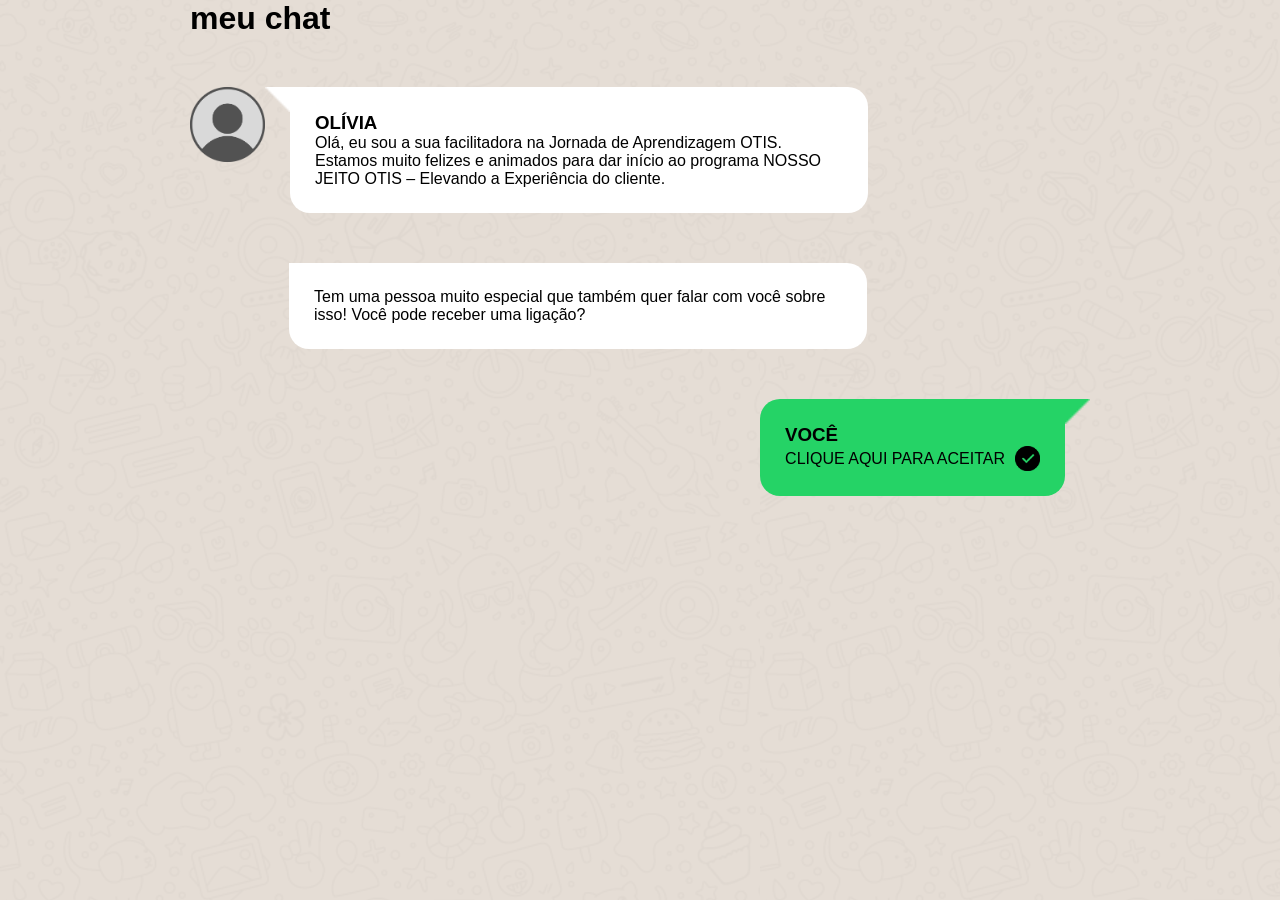
==== index.html @ 0efed778 "Initial commit" ====
<!DOCTYPE html>
<html lang="pt-br">

<head>
    <meta charset="UTF-8">
    <meta name="viewport" content="width=device-width, initial-scale=1.0">
    <link rel="stylesheet" href="style.css">
    <link rel="icon" type="image/png" href="./img/avatar.png">
    <title>meu_chatBot</title>
</head>

<body>
    <header class="container">
        <h1>meu chat</h1>
    </header>

    <section class="sec01 container">
        <div class="quest01">
            <img src="./img/avatar.png" alt="" srcset="">
            <div class="boxbr">
                <img src="./img/question_br.png" alt="" srcset="">
                <div class="boxtxtBR">
                    <h3 class="avatar_name">nome do avatar</h3>
                    <p>Olá, eu sou a sua facilitadora na Jornada de Aprendizagem OTIS.
                        <br>Estamos muito felizes e
                        animados para dar início ao programa NOSSO JEITO OTIS – Elevando a Experiência do cliente.</p>
                </div>
            </div>
        </div>


        <div class="quest02">
            <img src="./img/avatar_blank.png" alt="" srcset="">
            <div class="boxbr">
                <img src="./img/question_blank.png" alt="" srcset="">
                <div class="boxtxtBR">
                    <p>Tem uma pessoa muito especial que também quer falar com você sobre isso! Você pode receber uma
                        ligação?</p>
                </div>
            </div>
        </div>




        <div class="resp01">
            <div class="boxvd">
                <div class="boxtxtVD">
                    <h3>VOCÊ</h3>
                    <div class="flex">
                        <p>CLIQUE AQUI PARA ACEITAR</p>
                        <img class="ok" src="./img/ok.png" alt="" srcset="">
                    </div>
                </div>
                <img src="./img/question_vd.png" alt="" srcset="">
            </div>
        </div>
    </section>


    <section class="sec02 container">

        <div class="quest01">
            <img src="./img/avatar.png" alt="" srcset="">
            <div class="boxbr">
                <img src="./img/question_br.png" alt="" srcset="">
                <div class="boxtxtBR">
                    <h3>OLÍVIA</h3>
                    <p>Mas antes, me ajuda com uma questão? Como você gostaria de ser chamado(a)? Pode ser nome, apelido
                        – como você quiser...</p>
                </div>
            </div>
        </div>


            <div class="resp01">
            <div class="boxvd">
                <div class="boxtxtVD">
                    <h3>VOCÊ</h3>
                    <div class="flex">
                        <p>Escreve seu nome:</p>
                        <input class="name" type="text">
                        <img class="next" src="./img/next.png" alt="" srcset="">
                    </div>
                </div>
                <img src="./img/question_vd.png" alt="" srcset="">
            </div>
        </div>

    </section>


    <section class="sec03 container">

            <div class="quest01">
            <img src="./img/avatar.png" alt="" srcset="">
            <div class="boxbr">
                <img src="./img/question_br.png" alt="" srcset="">
                <div class="boxtxtBR">
                    <h3>OLÍVIA</h3>
                    <p><span id="nomeDigitado"></span>, agora sim, vou colocar os dois na ligação.</p>
                </div>
            </div>
        </div>

    </section>


</body>
<script src="./script.js"></script>

</html>
---- style.css ----
* {
  margin: 0;
  padding: 0;
  box-sizing: border-box;
  font-family: "Lucida Sans", "Lucida Sans Regular", "Lucida Grande",
    "Lucida Sans Unicode", Geneva, Verdana, sans-serif;
}

body {
  background-image: url("./img/background.png");
}

.span{
    font-weight: 700;
}

input{
    margin-left: 5px;
    height: 30px;
    border: none;
}

.flex {
  display: flex;
  align-items: center;
}

.container {
  max-width: 900px;
  /* border: 1px solid red; */
  margin: 0 auto;
}

.sec01,
.sec02 {
  margin-top: 50px;
}

.sec02,
.sec03 {
  display: none;
}

.quest01,
.quest02 {
  margin-top: 50px;
  display: flex;

  img {
    width: 75px;
    height: 75px;
  }
}

.boxbr {
  display: flex;

  img {
    width: 25px;
    height: 25px;
  }
}

.boxtxtBR {
  width: 70%;
  background-color: white;
  padding: 25px;
  border-radius: 0 20px 20px;
}

.boxvd {
  display: flex;

  img {
    width: 25px;
    height: 25px;
  }
}

.boxtxtVD {
  background-color: #25d366;
  padding: 25px;
  border-radius: 20px 0px 20px 20px;
}

.resp01 {
  margin-top: 50px;
  display: flex;
  justify-content: flex-end;
}

.ok,
.next {
  margin-left: 10px;
  cursor: pointer;
}



/* Animações */


.quest01 {
  opacity: 0;
  animation: aparecer 0.5s ease forwards;
  animation-delay: 1s;
}

.quest02 {
  opacity: 0;
  animation: aparecer 0.5s ease forwards;
  animation-delay: 2s;
}

.resp01 {
  opacity: 0;
  animation: aparecer 0.5s ease forwards;
  animation-delay: 3s;
}

@keyframes aparecer {
  to {
    opacity: 1;
    transform: translateY(0);
  }
}
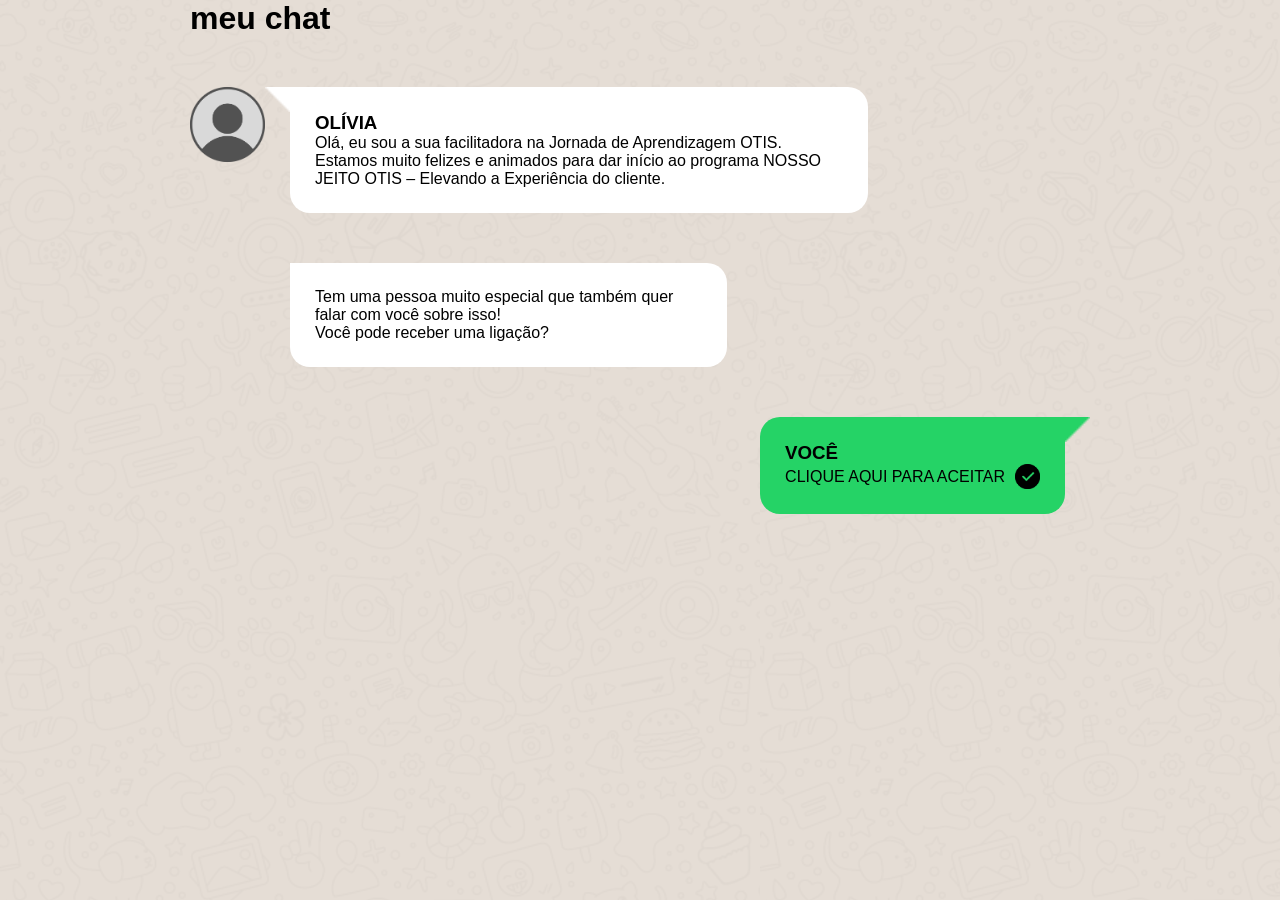
==== commit 54cb62e1: "style: Ajustes css" ====
--- a/index.html
+++ b/index.html
@@ -34,8 +34,8 @@
             <div class="boxbr">
                 <img src="./img/question_blank.png" alt="" srcset="">
                 <div class="boxtxtBR">
-                    <p>Tem uma pessoa muito especial que também quer falar com você sobre isso! Você pode receber uma
-                        ligação?</p>
+                    <p>Tem uma pessoa muito especial que também quer falar com você sobre isso!
+                        <br>Você pode receber uma ligação?</p>
                 </div>
             </div>
         </div>
@@ -66,7 +66,7 @@
                 <img src="./img/question_br.png" alt="" srcset="">
                 <div class="boxtxtBR">
                     <h3>OLÍVIA</h3>
-                    <p>Mas antes, me ajuda com uma questão? Como você gostaria de ser chamado(a)? Pode ser nome, apelido
+                    <p>Mas antes, me ajuda com uma questão?<br>Como você gostaria de ser chamado(a)?<br>Pode ser nome, apelido
                         – como você quiser...</p>
                 </div>
             </div>
--- a/style.css
+++ b/style.css
@@ -10,14 +10,14 @@
   background-image: url("./img/background.png");
 }
 
-.span{
-    font-weight: 700;
+.span {
+  font-weight: 700;
 }
 
-input{
-    margin-left: 5px;
-    height: 30px;
-    border: none;
+input {
+  margin-left: 5px;
+  height: 30px;
+  border: none;
 }
 
 .flex {
@@ -124,3 +124,24 @@
     transform: translateY(0);
   }
 }
+
+
+@media (max-width: 750px) {
+
+  .quest01,
+  .quest02 {
+    img {
+      width: 45px;
+      height: 45px;
+    }
+  }
+
+  .boxvd,
+  .boxbr{
+    img {
+      width: 15px;
+      height: 15px;
+    }
+  }
+
+}
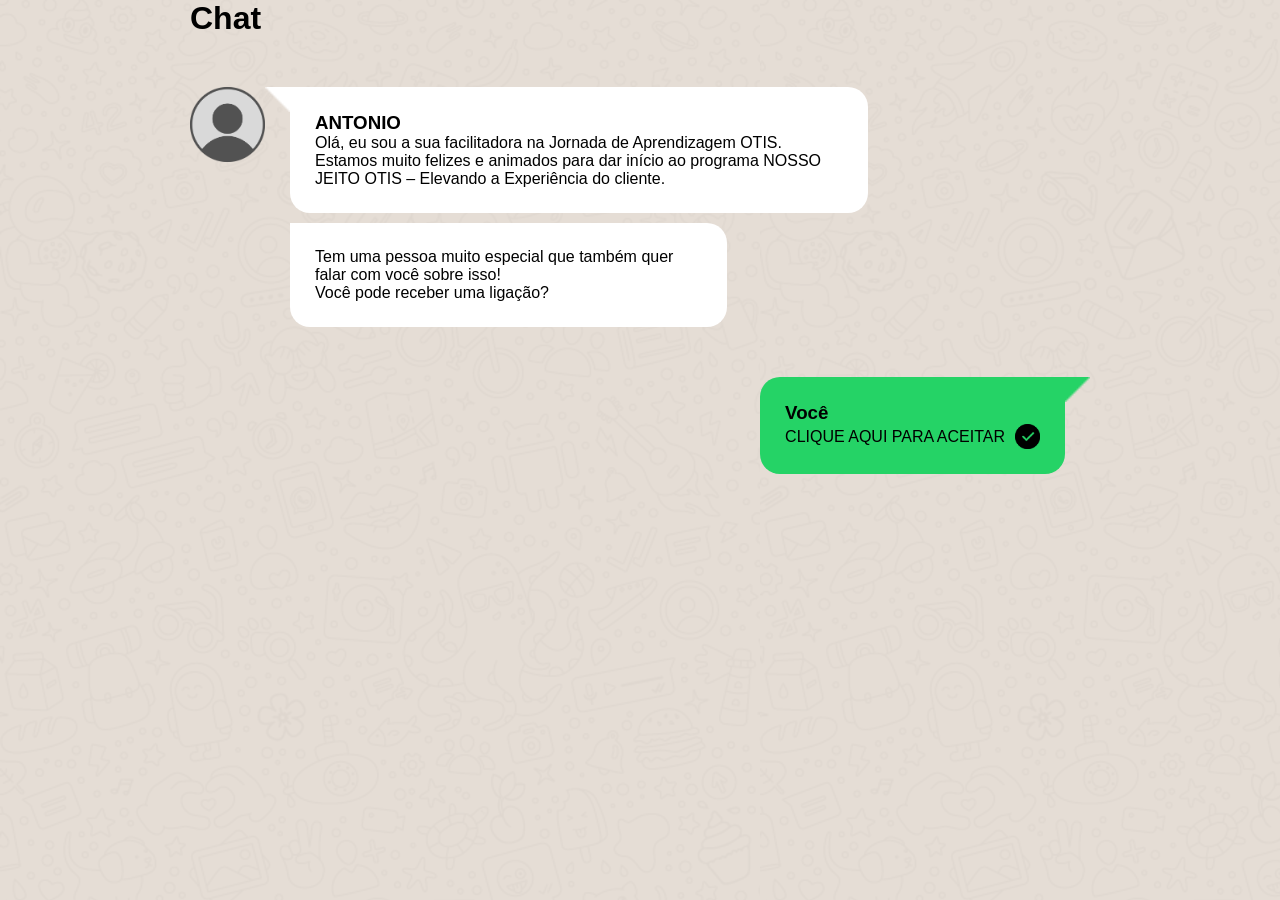
==== commit 25539240: "style: ajustes class e ids" ====
--- a/index.html
+++ b/index.html
@@ -1,26 +1,24 @@
 <!DOCTYPE html>
 <html lang="pt-br">
-
 <head>
     <meta charset="UTF-8">
     <meta name="viewport" content="width=device-width, initial-scale=1.0">
     <link rel="stylesheet" href="style.css">
     <link rel="icon" type="image/png" href="./img/avatar.png">
-    <title>meu_chatBot</title>
+    <title>ChatBot</title>
 </head>
-
 <body>
-    <header class="container">
-        <h1>meu chat</h1>
+    <header class="layout-container">
+        <h1>Chat</h1>
     </header>
 
-    <section class="sec01 container">
-        <div class="quest01">
-            <img src="./img/avatar.png" alt="" srcset="">
-            <div class="boxbr">
-                <img src="./img/question_br.png" alt="" srcset="">
-                <div class="boxtxtBR">
-                    <h3 class="avatar_name">nome do avatar</h3>
+    <section class="section-inicio layout-container">
+        <div class="mensagem-avatar">
+            <img src="./img/avatar.png" alt="">
+            <div class="balcao-avatar">
+                <img src="./img/question_br.png" alt="">
+                <div class="mensagem-avatar-texto">
+                    <h3 class="avatar-nome">Olívia</h3>
                     <p>Olá, eu sou a sua facilitadora na Jornada de Aprendizagem OTIS.
                         <br>Estamos muito felizes e
                         animados para dar início ao programa NOSSO JEITO OTIS – Elevando a Experiência do cliente.</p>
@@ -28,85 +26,71 @@
             </div>
         </div>
 
-
-        <div class="quest02">
-            <img src="./img/avatar_blank.png" alt="" srcset="">
-            <div class="boxbr">
-                <img src="./img/question_blank.png" alt="" srcset="">
-                <div class="boxtxtBR">
+        <div class="mensagem-avatar-secundario">
+            <img src="./img/avatar_blank.png" alt="">
+            <div class="balcao-avatar">
+                <img src="./img/question_blank.png" alt="">
+                <div class="mensagem-avatar-texto">
                     <p>Tem uma pessoa muito especial que também quer falar com você sobre isso!
                         <br>Você pode receber uma ligação?</p>
                 </div>
             </div>
         </div>
 
-
-
-
-        <div class="resp01">
-            <div class="boxvd">
-                <div class="boxtxtVD">
-                    <h3>VOCÊ</h3>
-                    <div class="flex">
+        <div class="resposta-usuario">
+            <div class="balcao-usuario">
+                <div class="mensagem-usuario-texto">
+                    <h3>Você</h3>
+                    <div class="linha-flex">
                         <p>CLIQUE AQUI PARA ACEITAR</p>
-                        <img class="ok" src="./img/ok.png" alt="" srcset="">
+                        <img class="btn-aceitar" src="./img/ok.png" alt="">
                     </div>
                 </div>
-                <img src="./img/question_vd.png" alt="" srcset="">
+                <img src="./img/question_vd.png" alt="">
             </div>
         </div>
     </section>
 
-
-    <section class="sec02 container">
-
-        <div class="quest01">
-            <img src="./img/avatar.png" alt="" srcset="">
-            <div class="boxbr">
-                <img src="./img/question_br.png" alt="" srcset="">
-                <div class="boxtxtBR">
-                    <h3>OLÍVIA</h3>
+    <section class="section-nome layout-container">
+        <div class="mensagem-avatar">
+            <img src="./img/avatar.png" alt="">
+            <div class="balcao-avatar">
+                <img src="./img/question_br.png" alt="">
+                <div class="mensagem-avatar-texto">
+                    <h3>Olívia</h3>
                     <p>Mas antes, me ajuda com uma questão?<br>Como você gostaria de ser chamado(a)?<br>Pode ser nome, apelido
                         – como você quiser...</p>
                 </div>
             </div>
         </div>
 
-
-            <div class="resp01">
-            <div class="boxvd">
-                <div class="boxtxtVD">
-                    <h3>VOCÊ</h3>
-                    <div class="flex">
+        <div class="resposta-usuario">
+            <div class="balcao-usuario">
+                <div class="mensagem-usuario-texto">
+                    <h3>Você</h3>
+                    <div class="linha-flex">
                         <p>Escreve seu nome:</p>
-                        <input class="name" type="text">
-                        <img class="next" src="./img/next.png" alt="" srcset="">
+                        <input class="campo-nome" type="text">
+                        <img class="btn-continuar" src="./img/next.png" alt="">
                     </div>
                 </div>
-                <img src="./img/question_vd.png" alt="" srcset="">
+                <img src="./img/question_vd.png" alt="">
             </div>
         </div>
-
     </section>
 
-
-    <section class="sec03 container">
-
-            <div class="quest01">
-            <img src="./img/avatar.png" alt="" srcset="">
-            <div class="boxbr">
-                <img src="./img/question_br.png" alt="" srcset="">
-                <div class="boxtxtBR">
-                    <h3>OLÍVIA</h3>
-                    <p><span id="nomeDigitado"></span>, agora sim, vou colocar os dois na ligação.</p>
+    <section class="section-final layout-container">
+        <div class="mensagem-avatar">
+            <img src="./img/avatar.png" alt="">
+            <div class="balcao-avatar">
+                <img src="./img/question_br.png" alt="">
+                <div class="mensagem-avatar-texto">
+                    <h3>Olívia</h3>
+                    <p><span id="nome-usuario"></span>, agora sim, vou colocar os dois na ligação.</p>
                 </div>
             </div>
         </div>
-
     </section>
-
-
 </body>
 <script src="./script.js"></script>
-
-</html>+</html>
--- a/style.css
+++ b/style.css
@@ -10,109 +10,104 @@
   background-image: url("./img/background.png");
 }
 
-.span {
-  font-weight: 700;
-}
-
 input {
   margin-left: 5px;
   height: 30px;
   border: none;
 }
 
-.flex {
+.linha-flex {
   display: flex;
   align-items: center;
 }
 
-.container {
+.layout-container {
   max-width: 900px;
-  /* border: 1px solid red; */
   margin: 0 auto;
 }
 
-.sec01,
-.sec02 {
+.section-inicio,
+.section-nome {
   margin-top: 50px;
 }
 
-.sec02,
-.sec03 {
+.section-nome,
+.section-final {
   display: none;
 }
 
-.quest01,
-.quest02 {
+.mensagem-avatar{
   margin-top: 50px;
   display: flex;
-
-  img {
-    width: 75px;
-    height: 75px;
-  }
 }
 
-.boxbr {
+.mensagem-avatar-secundario{
+  margin-top: 10px;
   display: flex;
-
-  img {
-    width: 25px;
-    height: 25px;
-  }
 }
 
-.boxtxtBR {
+.mensagem-avatar img,
+.mensagem-avatar-secundario img {
+  width: 75px;
+  height: 75px;
+}
+
+.balcao-avatar {
+  display: flex;
+}
+
+.balcao-avatar img {
+  width: 25px;
+  height: 25px;
+}
+
+.mensagem-avatar-texto {
   width: 70%;
   background-color: white;
   padding: 25px;
   border-radius: 0 20px 20px;
 }
 
-.boxvd {
+.balcao-usuario {
   display: flex;
-
-  img {
-    width: 25px;
-    height: 25px;
-  }
 }
 
-.boxtxtVD {
+.balcao-usuario img {
+  width: 25px;
+  height: 25px;
+}
+
+.mensagem-usuario-texto {
   background-color: #25d366;
   padding: 25px;
   border-radius: 20px 0px 20px 20px;
 }
 
-.resp01 {
+.resposta-usuario {
   margin-top: 50px;
   display: flex;
   justify-content: flex-end;
 }
 
-.ok,
-.next {
+.btn-aceitar,
+.btn-continuar {
   margin-left: 10px;
   cursor: pointer;
 }
 
-
-
-/* Animações */
-
-
-.quest01 {
+.mensagem-avatar {
   opacity: 0;
   animation: aparecer 0.5s ease forwards;
   animation-delay: 1s;
 }
 
-.quest02 {
+.mensagem-avatar-secundario {
   opacity: 0;
   animation: aparecer 0.5s ease forwards;
   animation-delay: 2s;
 }
 
-.resp01 {
+.resposta-usuario {
   opacity: 0;
   animation: aparecer 0.5s ease forwards;
   animation-delay: 3s;
@@ -125,23 +120,16 @@
   }
 }
 
-
 @media (max-width: 750px) {
-
-  .quest01,
-  .quest02 {
-    img {
-      width: 45px;
-      height: 45px;
-    }
+  .mensagem-avatar img,
+  .mensagem-avatar-secundario img {
+    width: 45px;
+    height: 45px;
   }
 
-  .boxvd,
-  .boxbr{
-    img {
-      width: 15px;
-      height: 15px;
-    }
+  .balcao-avatar img,
+  .balcao-usuario img {
+    width: 15px;
+    height: 15px;
   }
-
-}+}
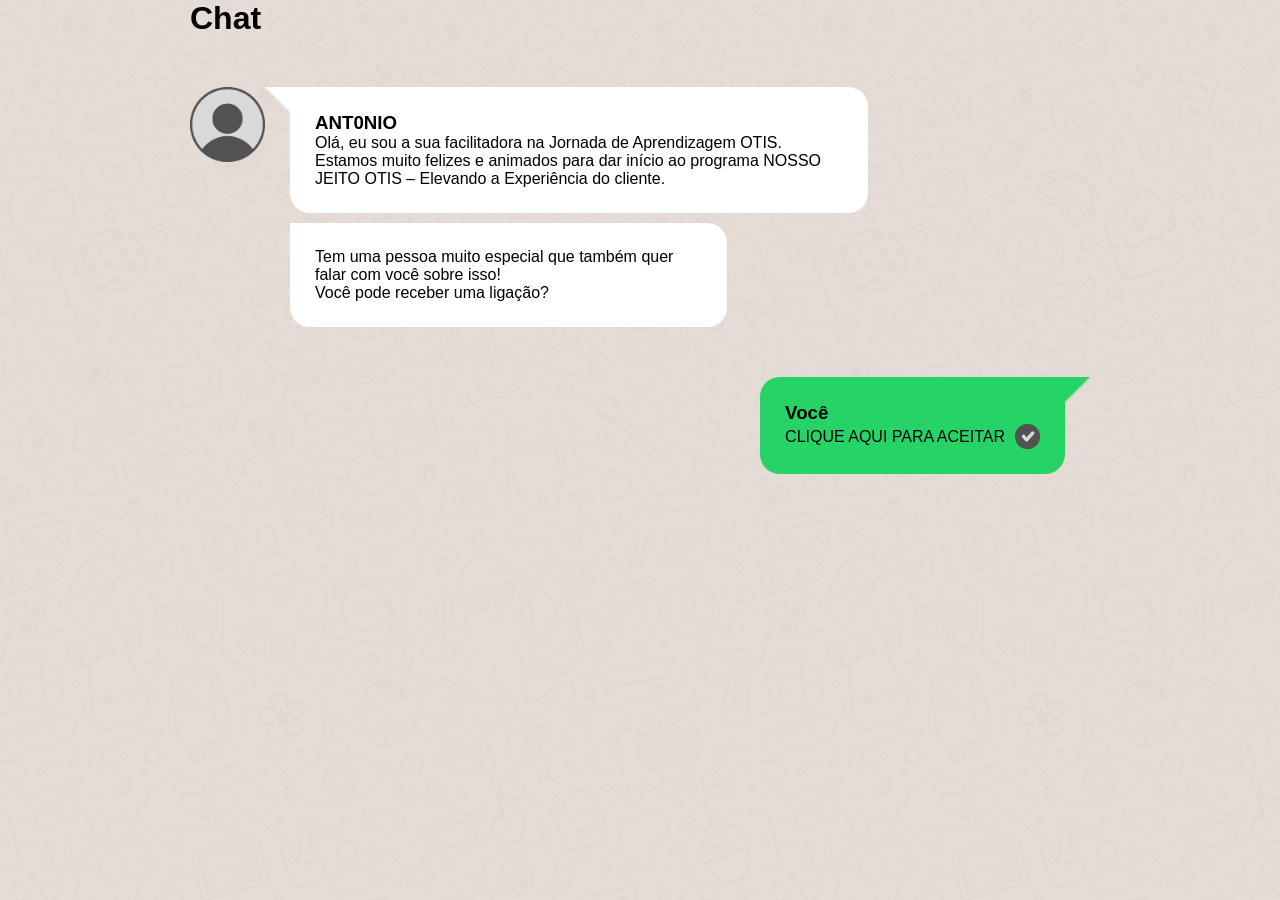
==== commit 41ac265f: "fix: ajuste no javascript - nome no avatar" ====
--- a/index.html
+++ b/index.html
@@ -20,7 +20,7 @@
                 <div class="mensagem-avatar-texto">
                     <h3 class="avatar-nome">Olívia</h3>
                     <p>Olá, eu sou a sua facilitadora na Jornada de Aprendizagem OTIS.
-                        <br>Estamos muito felizes e
+                        Estamos muito felizes e
                         animados para dar início ao programa NOSSO JEITO OTIS – Elevando a Experiência do cliente.</p>
                 </div>
             </div>
@@ -57,8 +57,8 @@
             <div class="balcao-avatar">
                 <img src="./img/question_br.png" alt="">
                 <div class="mensagem-avatar-texto">
-                    <h3>Olívia</h3>
-                    <p>Mas antes, me ajuda com uma questão?<br>Como você gostaria de ser chamado(a)?<br>Pode ser nome, apelido
+                    <h3 class="avatar-nome">Olívia</h3>
+                    <p>Mas antes, me ajuda com uma questão?<br>Como você gostaria de ser chamado(a)? Pode ser nome, apelido
                         – como você quiser...</p>
                 </div>
             </div>
@@ -85,7 +85,7 @@
             <div class="balcao-avatar">
                 <img src="./img/question_br.png" alt="">
                 <div class="mensagem-avatar-texto">
-                    <h3>Olívia</h3>
+                    <h3 class="avatar-nome">Olívia</h3>
                     <p><span id="nome-usuario"></span>, agora sim, vou colocar os dois na ligação.</p>
                 </div>
             </div>
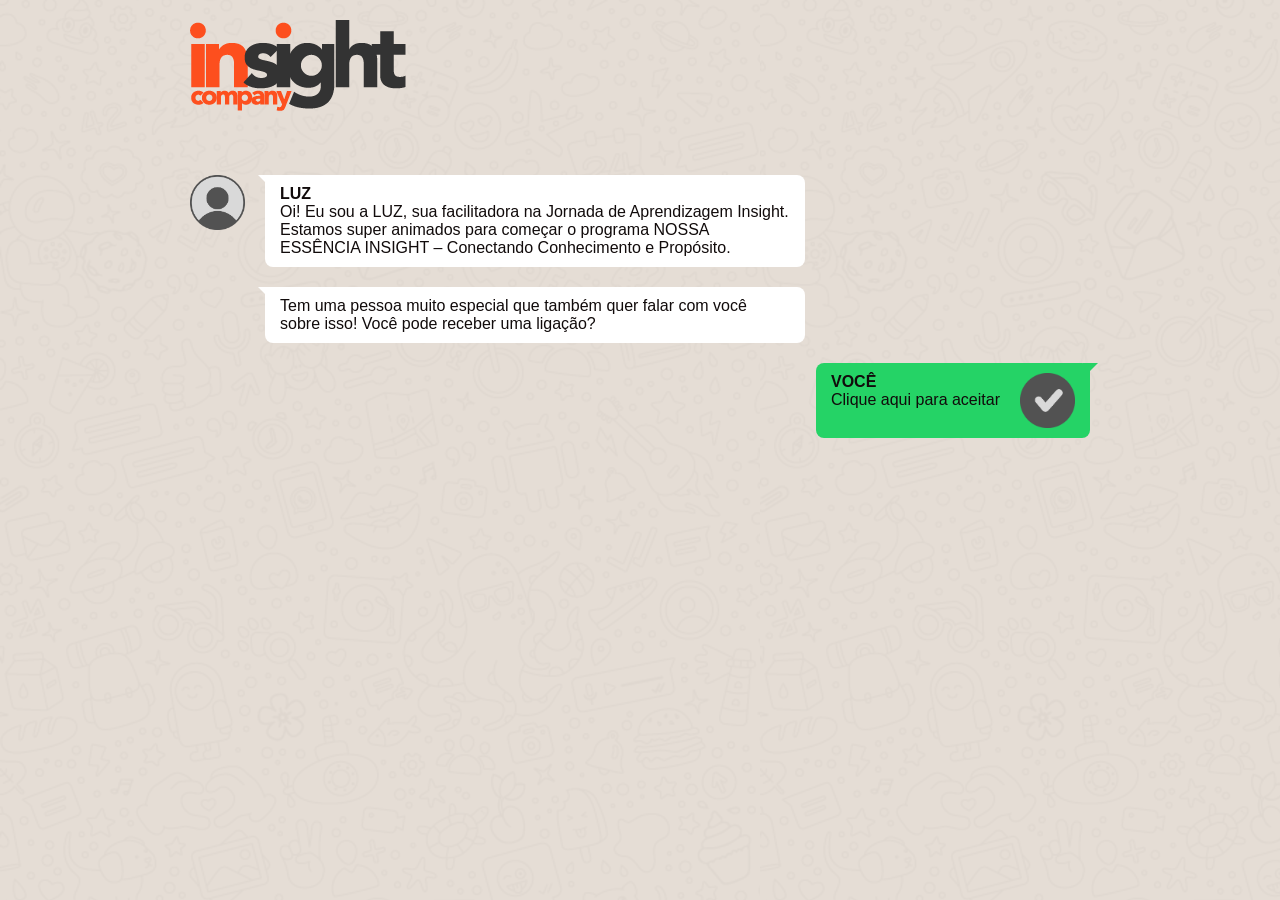
==== commit e1b9417f: "refactor: refeito o js e css" ====
--- a/index.html
+++ b/index.html
@@ -3,94 +3,141 @@
 <head>
     <meta charset="UTF-8">
     <meta name="viewport" content="width=device-width, initial-scale=1.0">
-    <link rel="stylesheet" href="style.css">
-    <link rel="icon" type="image/png" href="./img/avatar.png">
-    <title>ChatBot</title>
+    <link rel="stylesheet" href="./css/style.css">
+    <title>nome do chat</title>
 </head>
 <body>
-    <header class="layout-container">
-        <h1>Chat</h1>
+    <header class="container">
+        <div class="brand">
+            <img src="./img/brand.png" alt="" srcset="">
+        </div>
     </header>
 
-    <section class="section-inicio layout-container">
-        <div class="mensagem-avatar">
-            <img src="./img/avatar.png" alt="">
-            <div class="balcao-avatar">
-                <img src="./img/question_br.png" alt="">
-                <div class="mensagem-avatar-texto">
-                    <h3 class="avatar-nome">Olívia</h3>
-                    <p>Olá, eu sou a sua facilitadora na Jornada de Aprendizagem OTIS.
-                        Estamos muito felizes e
-                        animados para dar início ao programa NOSSO JEITO OTIS – Elevando a Experiência do cliente.</p>
+    <section class="container container-chat">
+        <div class="step-1">
+            <div class="container-question">
+                <div class="avatar">
+                    <img src="./img/avatar.png" alt="" srcset="">
+                </div>
+                <div class="question">
+                    <p>
+                        <b>
+                            <span class="nameAvatar">nome do avatar</span>
+                        </b>
+                        <br>
+                        Oi! Eu sou a <span class="nameAvatar">nome do avatar</span>, sua facilitadora na Jornada de Aprendizagem Insight. Estamos super animados para começar o programa NOSSA ESSÊNCIA INSIGHT – Conectando Conhecimento e Propósito.
+                            
+
+                    </p>
                 </div>
             </div>
         </div>
 
-        <div class="mensagem-avatar-secundario">
-            <img src="./img/avatar_blank.png" alt="">
-            <div class="balcao-avatar">
-                <img src="./img/question_blank.png" alt="">
-                <div class="mensagem-avatar-texto">
-                    <p>Tem uma pessoa muito especial que também quer falar com você sobre isso!
-                        <br>Você pode receber uma ligação?</p>
+        <div class="step-2">
+            <div class="container-question">
+                <div class="avatar">
+                    <img src="./img/avatar_blank.png" alt="" srcset="">
+                </div>
+                <div class="question">
+                    <p>
+                        Tem uma pessoa muito especial que também quer falar com você sobre isso! Você pode receber uma ligação? 
+                    </p>
                 </div>
             </div>
         </div>
 
-        <div class="resposta-usuario">
-            <div class="balcao-usuario">
-                <div class="mensagem-usuario-texto">
-                    <h3>Você</h3>
-                    <div class="linha-flex">
-                        <p>CLIQUE AQUI PARA ACEITAR</p>
-                        <img class="btn-aceitar" src="./img/ok.png" alt="">
-                    </div>
-                </div>
-                <img src="./img/question_vd.png" alt="">
-            </div>
-        </div>
-    </section>
+        <div class="step-3">
+            <div class="container-answer">
+                <div class="answer">
+                    <p>
+                        <b>VOCÊ</b>
+                        <br>
+                        Clique aqui para aceitar
+                    </p>
+                    <img class="btn-check" src="./img/ok.png" alt="" srcset="">
 
-    <section class="section-nome layout-container">
-        <div class="mensagem-avatar">
-            <img src="./img/avatar.png" alt="">
-            <div class="balcao-avatar">
-                <img src="./img/question_br.png" alt="">
-                <div class="mensagem-avatar-texto">
-                    <h3 class="avatar-nome">Olívia</h3>
-                    <p>Mas antes, me ajuda com uma questão?<br>Como você gostaria de ser chamado(a)? Pode ser nome, apelido
-                        – como você quiser...</p>
                 </div>
             </div>
         </div>
 
-        <div class="resposta-usuario">
-            <div class="balcao-usuario">
-                <div class="mensagem-usuario-texto">
-                    <h3>Você</h3>
-                    <div class="linha-flex">
-                        <p>Escreve seu nome:</p>
-                        <input class="campo-nome" type="text">
-                        <img class="btn-continuar" src="./img/next.png" alt="">
-                    </div>
+        <div class="step-4">
+            <div class="container-question">
+                <div class="avatar">
+                    <img src="./img/avatar.png" alt="" srcset="">
                 </div>
-                <img src="./img/question_vd.png" alt="">
-            </div>
-        </div>
-    </section>
+                <div class="question">
+                    <p>
+                        <b>
+                            <span class="nameAvatar">nome do avatar</span>
+                        </b>
+                        <br>
+                        Mas antes, me ajuda com uma questão? Como você gostaria de ser chamado(a)?  Pode ser nome, apelido – como você quiser...
+                            
 
-    <section class="section-final layout-container">
-        <div class="mensagem-avatar">
-            <img src="./img/avatar.png" alt="">
-            <div class="balcao-avatar">
-                <img src="./img/question_br.png" alt="">
-                <div class="mensagem-avatar-texto">
-                    <h3 class="avatar-nome">Olívia</h3>
-                    <p><span id="nome-usuario"></span>, agora sim, vou colocar os dois na ligação.</p>
+                    </p>
                 </div>
             </div>
         </div>
+
+        <div class="step-5">
+            <div class="container-answer">
+                <div class="answer">
+                    <p>
+                        <b>VOCÊ</b>
+                    </p><br>
+                    <input class="campo-nome" type="text" placeholder="Escreva seu nome">
+                    <img class="btn-next" src="./img/next.png" alt="" srcset="">
+
+                </div>
+            </div>
+        </div>
+
+        <div class="step-6">
+            <div class="container-question">
+                <div class="avatar">
+                    <img src="./img/avatar.png" alt="" srcset="">
+                </div>
+                <div class="question">
+                    <p>
+                        <b>
+                            <span class="nameAvatar">nome do avatar</span>
+                        </b>
+                        <br>
+                        <span class="userName">Nome do usuário</span>, agora sim, vou colocar os dois na ligação.
+                            
+                            
+
+                    </p>
+                </div>
+            </div>
+        </div>
+
+        <div class="step-7">
+            <div class="container-calling">
+                <div class="calling">
+                    <img src="./img/calling.png" alt="" srcset="">
+                    <audio id="ringtone" src="./audio/mobile-ringtone.mp3" preload="auto"></audio>
+                    <audio id="audio1" src="./audio/audio1.mp3" preload="auto"></audio>
+                </div>
+                <div class="box-btn">
+                    <a class="btn-start" href="javascript:void(0)">
+                        <img src="./img/answered-call.png" alt="" srcset="">
+                    </a>
+                    <a class="" href="javascript:void(0)">
+                        <img src="./img/declined-call.png" alt="" srcset="">
+                    </a>
+                </div>
+            </div>
+        </div>
+
+
+        
+
+
+
     </section>
+
+    
 </body>
-<script src="./script.js"></script>
-</html>
+<script src="./js/script.js"></script>
+</html>
--- a/css/style.css
+++ b/css/style.css
@@ -0,0 +1,226 @@
+* {
+    margin: 0;
+    padding: 0;
+    box-sizing: border-box;
+    font-family: Verdana, Geneva, Tahoma, sans-serif;
+}
+
+body {
+    background-image: url("../img/background.png");
+}
+
+.container {
+    max-width: 900px;
+    margin: 0 auto;
+}
+
+
+
+
+:root {
+    --cor-branco: #ffffff;
+    --cor-verde: #25d366;
+    --cor-texto: #110b0b;
+
+    --tamanho-texto: 16px;
+    --tamanho-titulo: 2rem;
+    --espacamento-padrao: 1rem;
+    --linha-altura: 1.5;
+    --margem-top: 20px;
+    --margem-bottom: 20px;
+    --margem-right: 20px;
+    --margem-left: 20px;
+    --border-radius: 8px;
+}
+
+.brand{
+    margin-top: 20px;
+    margin-bottom: 60px;
+}
+
+.container-chat {
+    margin-top: var(--margem-top);
+}
+
+.container-question {
+    display: flex;
+}
+
+.avatar {
+    margin-right: var(--margem-right);
+}
+
+.avatar img {
+    width: 55px;
+    height: 55px;
+}
+
+.nameAvatar {
+    text-transform: uppercase;
+}
+
+.question {
+    background-color: var(--cor-branco);
+    color: var(--cor-texto);
+    margin-bottom: var(--margem-bottom);
+    border-radius: var(--border-radius);
+    padding: 10px 15px;
+    max-width: 60%;
+    position: relative;
+}
+
+.question::before {
+    content: " ";
+    display: block;
+    width: 15px;
+    height: 15px;
+    position: absolute;
+    top: 0;
+    left: 8px;
+    background-image: url(../img/question_br.png);
+    background-repeat: no-repeat;
+    transform: translateX(-100%);
+}
+
+.container-answer {
+    display: flex;
+    justify-content: flex-end;
+}
+
+.answer {
+    display: flex;
+    flex-wrap: wrap;
+    background-color: var(--cor-verde);
+    color: var(--cor-texto);
+    margin-bottom: var(--margem-bottom);
+    border-radius: var(--border-radius);
+    padding: 10px 15px;
+    max-width: 60%;
+    position: relative;
+}
+
+.answer::after {
+    content: " ";
+    display: block;
+    width: 15px;
+    height: 15px;
+    position: absolute;
+    top: 0;
+    right: 7px;
+    background-image: url(../img/question_vd.png);
+    background-repeat: no-repeat;
+    transform: translateX(100%);
+}
+
+.btn-check,
+.btn-next {
+    margin-left: var(--margem-left);
+    width: 55px;
+    height: 55px;
+    cursor: pointer;
+}
+
+input {
+    margin-left: var(--margem-left);
+    border-radius: var(--border-radius);
+    border: none;
+    padding: 10px;
+}
+
+
+.container-calling {
+    position: relative;
+    padding: 30px 0;
+}
+
+.calling {
+    display: flex;
+    justify-content: center;
+    position: relative;
+}
+
+.box-btn {
+    position: absolute;
+    top: 67%;
+    left: 50%;
+    transform: translateX(-50%);
+    width: min(90%, 300px);
+    text-align: center;
+    display: flex;
+    justify-content: space-around;
+}
+
+.step-1 {
+    opacity: 0;
+    animation: aparecer 0.5s ease forwards;
+    animation-delay: 1s;
+}
+
+.step-2 {
+    opacity: 0;
+    animation: aparecer 0.5s ease forwards;
+    animation-delay: 2s;
+}
+
+.step-3 {
+    opacity: 0;
+    animation: aparecer 0.5s ease forwards;
+    animation-delay: 3s;
+}
+
+.step-4 {
+    display: none;
+    opacity: 0;
+    animation: aparecer 0.5s ease forwards;
+    animation-delay: 1s;
+}
+
+.step-5 {
+    display: none;
+    opacity: 0;
+    animation: aparecer 0.5s ease forwards;
+    animation-delay: 2s;
+}
+
+
+.step-6 {
+    display: none;
+    opacity: 0;
+    animation: aparecer 0.5s ease forwards;
+    animation-delay: 1s;
+}
+
+.step-7 {
+    display: none;
+    opacity: 0;
+    animation: aparecer 0.5s ease forwards;
+    animation-delay: 2s;
+}
+
+@keyframes aparecer {
+    to {
+        opacity: 1;
+        transform: translateY(0);
+    }
+}
+
+@media screen and (max-width: 430px) {
+    .container {
+        max-width: 400px;
+        margin: 0 auto;
+    }
+
+    .btn-check,
+    .btn-next {
+        margin-top: var(--margem-top);
+        width: 55px;
+        height: 55px;
+    }
+
+    input {
+        height: 60px;
+        border-radius: var(--border-radius);
+        border: none;
+        margin-top: var(--margem-top);
+    }
+}
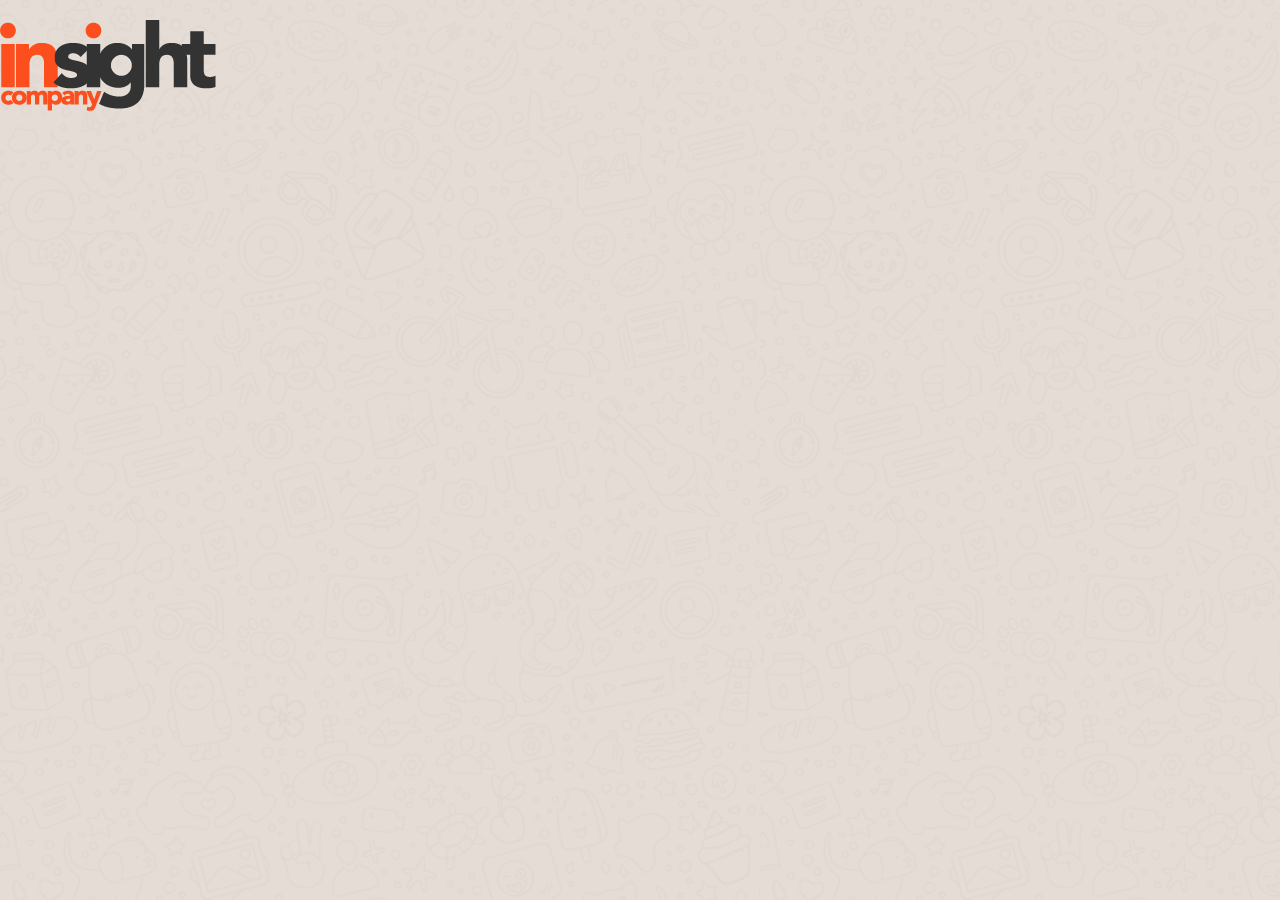
==== commit 8951dbb0: "refactor: renomeia arquivos para seguir padrão de nomenclatura" ====
--- a/index.html
+++ b/index.html
@@ -1,143 +1,41 @@
-<!DOCTYPE html>
-<html lang="pt-br">
-<head>
-    <meta charset="UTF-8">
-    <meta name="viewport" content="width=device-width, initial-scale=1.0">
-    <link rel="stylesheet" href="./css/style.css">
-    <title>nome do chat</title>
-</head>
-<body>
-    <header class="container">
-        <div class="brand">
-            <img src="./img/brand.png" alt="" srcset="">
-        </div>
-    </header>
-
-    <section class="container container-chat">
-        <div class="step-1">
-            <div class="container-question">
-                <div class="avatar">
-                    <img src="./img/avatar.png" alt="" srcset="">
-                </div>
-                <div class="question">
-                    <p>
-                        <b>
-                            <span class="nameAvatar">nome do avatar</span>
-                        </b>
-                        <br>
-                        Oi! Eu sou a <span class="nameAvatar">nome do avatar</span>, sua facilitadora na Jornada de Aprendizagem Insight. Estamos super animados para começar o programa NOSSA ESSÊNCIA INSIGHT – Conectando Conhecimento e Propósito.
-                            
-
-                    </p>
-                </div>
-            </div>
-        </div>
-
-        <div class="step-2">
-            <div class="container-question">
-                <div class="avatar">
-                    <img src="./img/avatar_blank.png" alt="" srcset="">
-                </div>
-                <div class="question">
-                    <p>
-                        Tem uma pessoa muito especial que também quer falar com você sobre isso! Você pode receber uma ligação? 
-                    </p>
-                </div>
-            </div>
-        </div>
-
-        <div class="step-3">
-            <div class="container-answer">
-                <div class="answer">
-                    <p>
-                        <b>VOCÊ</b>
-                        <br>
-                        Clique aqui para aceitar
-                    </p>
-                    <img class="btn-check" src="./img/ok.png" alt="" srcset="">
-
-                </div>
-            </div>
-        </div>
-
-        <div class="step-4">
-            <div class="container-question">
-                <div class="avatar">
-                    <img src="./img/avatar.png" alt="" srcset="">
-                </div>
-                <div class="question">
-                    <p>
-                        <b>
-                            <span class="nameAvatar">nome do avatar</span>
-                        </b>
-                        <br>
-                        Mas antes, me ajuda com uma questão? Como você gostaria de ser chamado(a)?  Pode ser nome, apelido – como você quiser...
-                            
-
-                    </p>
-                </div>
-            </div>
-        </div>
-
-        <div class="step-5">
-            <div class="container-answer">
-                <div class="answer">
-                    <p>
-                        <b>VOCÊ</b>
-                    </p><br>
-                    <input class="campo-nome" type="text" placeholder="Escreva seu nome">
-                    <img class="btn-next" src="./img/next.png" alt="" srcset="">
-
-                </div>
-            </div>
-        </div>
-
-        <div class="step-6">
-            <div class="container-question">
-                <div class="avatar">
-                    <img src="./img/avatar.png" alt="" srcset="">
-                </div>
-                <div class="question">
-                    <p>
-                        <b>
-                            <span class="nameAvatar">nome do avatar</span>
-                        </b>
-                        <br>
-                        <span class="userName">Nome do usuário</span>, agora sim, vou colocar os dois na ligação.
-                            
-                            
-
-                    </p>
-                </div>
-            </div>
-        </div>
-
-        <div class="step-7">
-            <div class="container-calling">
-                <div class="calling">
-                    <img src="./img/calling.png" alt="" srcset="">
-                    <audio id="ringtone" src="./audio/mobile-ringtone.mp3" preload="auto"></audio>
-                    <audio id="audio1" src="./audio/audio1.mp3" preload="auto"></audio>
-                </div>
-                <div class="box-btn">
-                    <a class="btn-start" href="javascript:void(0)">
-                        <img src="./img/answered-call.png" alt="" srcset="">
-                    </a>
-                    <a class="" href="javascript:void(0)">
-                        <img src="./img/declined-call.png" alt="" srcset="">
-                    </a>
-                </div>
-            </div>
-        </div>
-
-
-        
-
-
-
-    </section>
-
-    
-</body>
-<script src="./js/script.js"></script>
-</html>+<!DOCTYPE html>
+<html lang="en">
+  <head>
+    <meta charset="UTF-8" />
+    <meta name="viewport" content="width=device-width, initial-scale=1.0" />
+    <link rel="stylesheet" href="https://cdnjs.cloudflare.com/ajax/libs/font-awesome/4.7.0/css/font-awesome.min.css">
+    <link rel="stylesheet" href="css/reset.css" />
+    <link rel="stylesheet" href="css/style.css" />
+    <link rel="preconnect" href="https://fonts.googleapis.com" />
+    <link rel="preconnect" href="https://fonts.gstatic.com" crossorigin />
+    <link
+      href="https://fonts.googleapis.com/css2?family=Noto+Sans:ital,wght@0,100..900;1,100..900&display=swap"
+      rel="stylesheet"
+    />
+    <title>Document</title>
+  </head>
+  <body>
+    <header>
+       <img class="brand" src="./img/brand.png" alt="" srcset="">
+    </header>
+
+
+    <section class="sec01 container"></section>
+    <section class="sec02 container"></section>
+    <section class="sec03 container"></section>
+    <section class="sec04 container"></section>
+    <section class="sec05 container"></section>
+    <section class="sec06 container"></section>
+    <section class="sec07 container"></section>
+    <section class="sec08 container"></section>
+    <section class="sec09 container"></section>
+    <section class="sec10 container"></section>
+    <section class="sec11 container"></section>
+    <section class="sec12 container"></section>
+    <section class="sec13 container"></section>
+
+    
+    
+  </body>
+  <script src="./js/script.js"></script>
+</html>
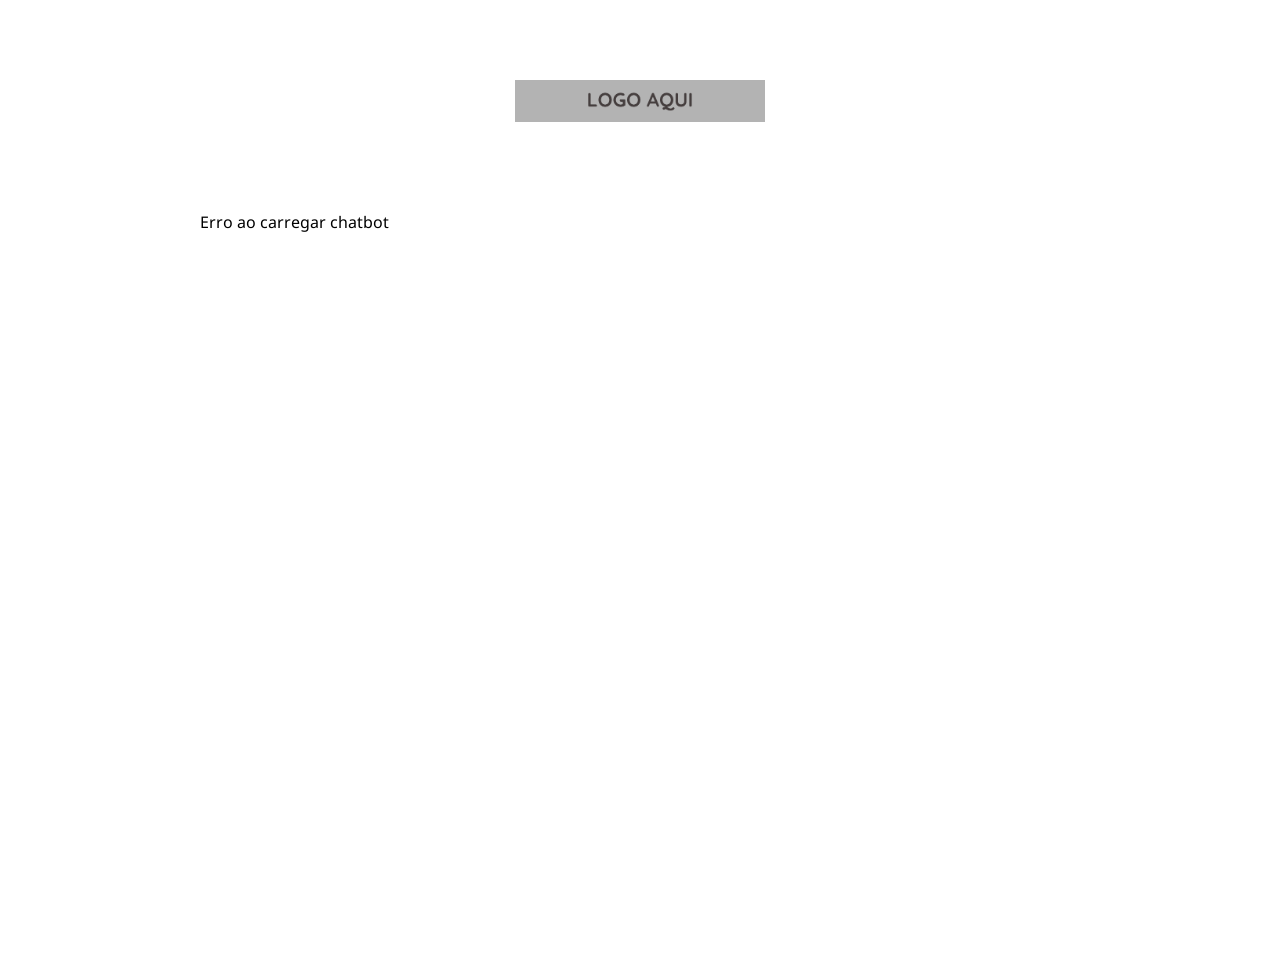
==== commit 930b9332: "ajuste" ====
--- a/index.html
+++ b/index.html
@@ -36,6 +36,6 @@
 
     
     
+    <script src="./js/chat.js"></script>
   </body>
-  <script src="./js/script.js"></script>
 </html>
--- a/css/style.css
+++ b/css/style.css
@@ -1,226 +1,192 @@
-* {
-    margin: 0;
-    padding: 0;
-    box-sizing: border-box;
-    font-family: Verdana, Geneva, Tahoma, sans-serif;
-}
-
-body {
-    background-image: url("../img/background.png");
-}
-
-.container {
-    max-width: 900px;
-    margin: 0 auto;
-}
-
-
-
-
-:root {
-    --cor-branco: #ffffff;
-    --cor-verde: #25d366;
-    --cor-texto: #110b0b;
-
-    --tamanho-texto: 16px;
-    --tamanho-titulo: 2rem;
-    --espacamento-padrao: 1rem;
-    --linha-altura: 1.5;
-    --margem-top: 20px;
-    --margem-bottom: 20px;
-    --margem-right: 20px;
-    --margem-left: 20px;
-    --border-radius: 8px;
-}
-
-.brand{
-    margin-top: 20px;
-    margin-bottom: 60px;
-}
-
-.container-chat {
-    margin-top: var(--margem-top);
-}
-
-.container-question {
-    display: flex;
-}
-
-.avatar {
-    margin-right: var(--margem-right);
-}
-
-.avatar img {
-    width: 55px;
-    height: 55px;
-}
-
-.nameAvatar {
-    text-transform: uppercase;
-}
-
-.question {
-    background-color: var(--cor-branco);
-    color: var(--cor-texto);
-    margin-bottom: var(--margem-bottom);
-    border-radius: var(--border-radius);
-    padding: 10px 15px;
-    max-width: 60%;
-    position: relative;
-}
-
-.question::before {
-    content: " ";
-    display: block;
-    width: 15px;
-    height: 15px;
-    position: absolute;
-    top: 0;
-    left: 8px;
-    background-image: url(../img/question_br.png);
-    background-repeat: no-repeat;
-    transform: translateX(-100%);
-}
-
-.container-answer {
-    display: flex;
-    justify-content: flex-end;
-}
-
-.answer {
-    display: flex;
-    flex-wrap: wrap;
-    background-color: var(--cor-verde);
-    color: var(--cor-texto);
-    margin-bottom: var(--margem-bottom);
-    border-radius: var(--border-radius);
-    padding: 10px 15px;
-    max-width: 60%;
-    position: relative;
-}
-
-.answer::after {
-    content: " ";
-    display: block;
-    width: 15px;
-    height: 15px;
-    position: absolute;
-    top: 0;
-    right: 7px;
-    background-image: url(../img/question_vd.png);
-    background-repeat: no-repeat;
-    transform: translateX(100%);
-}
-
-.btn-check,
-.btn-next {
-    margin-left: var(--margem-left);
-    width: 55px;
-    height: 55px;
-    cursor: pointer;
-}
-
-input {
-    margin-left: var(--margem-left);
-    border-radius: var(--border-radius);
-    border: none;
-    padding: 10px;
-}
-
-
-.container-calling {
-    position: relative;
-    padding: 30px 0;
-}
-
-.calling {
-    display: flex;
-    justify-content: center;
-    position: relative;
-}
-
-.box-btn {
-    position: absolute;
-    top: 67%;
-    left: 50%;
-    transform: translateX(-50%);
-    width: min(90%, 300px);
-    text-align: center;
-    display: flex;
-    justify-content: space-around;
-}
-
-.step-1 {
-    opacity: 0;
-    animation: aparecer 0.5s ease forwards;
-    animation-delay: 1s;
-}
-
-.step-2 {
-    opacity: 0;
-    animation: aparecer 0.5s ease forwards;
-    animation-delay: 2s;
-}
-
-.step-3 {
-    opacity: 0;
-    animation: aparecer 0.5s ease forwards;
-    animation-delay: 3s;
-}
-
-.step-4 {
-    display: none;
-    opacity: 0;
-    animation: aparecer 0.5s ease forwards;
-    animation-delay: 1s;
-}
-
-.step-5 {
-    display: none;
-    opacity: 0;
-    animation: aparecer 0.5s ease forwards;
-    animation-delay: 2s;
-}
-
-
-.step-6 {
-    display: none;
-    opacity: 0;
-    animation: aparecer 0.5s ease forwards;
-    animation-delay: 1s;
-}
-
-.step-7 {
-    display: none;
-    opacity: 0;
-    animation: aparecer 0.5s ease forwards;
-    animation-delay: 2s;
-}
-
-@keyframes aparecer {
-    to {
-        opacity: 1;
-        transform: translateY(0);
-    }
-}
-
-@media screen and (max-width: 430px) {
-    .container {
-        max-width: 400px;
-        margin: 0 auto;
-    }
-
-    .btn-check,
-    .btn-next {
-        margin-top: var(--margem-top);
-        width: 55px;
-        height: 55px;
-    }
-
-    input {
-        height: 60px;
-        border-radius: var(--border-radius);
-        border: none;
-        margin-top: var(--margem-top);
-    }
-}+@import url(./reset.css);
+@import url(./root.css);
+
+
+
+body {
+  line-height: 1.5;
+  -webkit-font-smoothing: antialiased;
+  background-image: url('../img/bg.jpg'); 
+  background-repeat: repeat; 
+  background-size: auto;
+  background-color: rgba(255, 255, 255, 0.5); /* branco com 50% */
+  background-blend-mode: lighten;
+  
+}
+
+
+
+header{
+  height: 120px;
+}
+
+.brand{
+    margin-top: 30px;
+    margin: 80px auto;
+    width: 250px;
+}
+
+.container {
+  margin: 0 auto;
+  width: 900px;
+  padding: 10px;
+  display: flex;
+  flex-direction: column;
+  gap: 10px;
+}
+
+.flex {
+  display: flex;
+  flex-direction: row;
+  align-items: flex-start;
+  gap: 10px;
+}
+
+.flex2 {
+  display: flex;
+  flex-direction: row;
+  align-items: center;
+  gap: 10px;
+}
+.avatar {
+  width: 50px;
+  border: 1px solid black;
+  background-color: white;
+  border-radius: 100px;
+}
+.avatar_blank {
+  width: 50px;
+}
+
+.pergunta {
+  width: 430px;
+  background-color: var(--bubble-in);
+  color: var(--text-primary);
+  border-radius: 0 5px 5px 5px;
+  padding: 10px;
+  align-self: flex-start;
+}
+
+.pergunta::before {
+  margin-left: -20px;
+  margin-top: -10px;
+  content: "";
+  width: 0;
+  height: 0;
+  border-right: 10px solid var(--bubble-in);
+  border-bottom: 10px solid transparent;
+  position: absolute;
+}
+
+.resposta {
+  display: flex;
+  justify-content: space-around;
+  align-items: center;
+  width: 330px;
+  background-color: var(--bubble-out);
+  border-radius: 5px 0 5px 5px;
+  padding: 10px;
+  align-self: flex-end;
+  position: relative;
+}
+
+.resposta::after {
+  margin-top: -10px;
+  content: "";
+  position: absolute;
+  top: 10px;
+  right: -10px;
+  width: 0;
+  height: 0;
+  border-left: 10px solid var(--bubble-out);
+
+  border-bottom: 10px solid transparent;
+}
+
+.aceitar {
+  width: 50px;
+  filter: invert(100%) brightness(100%);
+  cursor: pointer;
+}
+
+
+.visibility{
+  display: block;
+
+}
+
+
+
+.call-screen {
+  width: 350px;
+  height: 700px;
+  background-image: url('../img/cell.png');
+  background-repeat: no-repeat;
+  background-size: cover;
+  background-position: center;
+  border-radius: 40px;
+  margin-left: 20px;
+  display: flex;
+  flex-direction: column;
+  align-items: center;
+  padding-top: 80px;
+  position: relative;
+}
+
+.profile img {
+    margin-top: 90px;
+  width: 200px;
+  height: 200px;
+  border-radius: 50%;
+  border: 8px solid var(--amarelo); /* borda circular como na imagem */
+  object-fit: cover;
+}
+
+.name {
+  margin-top: 90px;
+  font-size: 22px;
+  font-weight: bold;
+  color: #fff;
+  text-align: center;
+}
+
+.buttons {
+  position: absolute;
+  bottom: 120px;
+  display: flex;
+  gap: 60px;
+}
+
+.buttons button {
+  width: 70px;
+  height: 70px;
+  border-radius: 50%;
+  border: none;
+  font-size: 28px;
+  cursor: pointer;
+  display: flex;
+  justify-content: center;
+  align-items: center;
+}
+
+.accept {
+  background-color: #25d366; 
+  color: #fff;
+  cursor: pointer;
+}
+
+.reject {
+  background-color: #ff3b30; 
+  color: #fff;
+  cursor: pointer;
+}
+
+
+
+
+@media (max-width:500px) {
+  .container {
+    width: 400px;
+ 
+  }
+}
